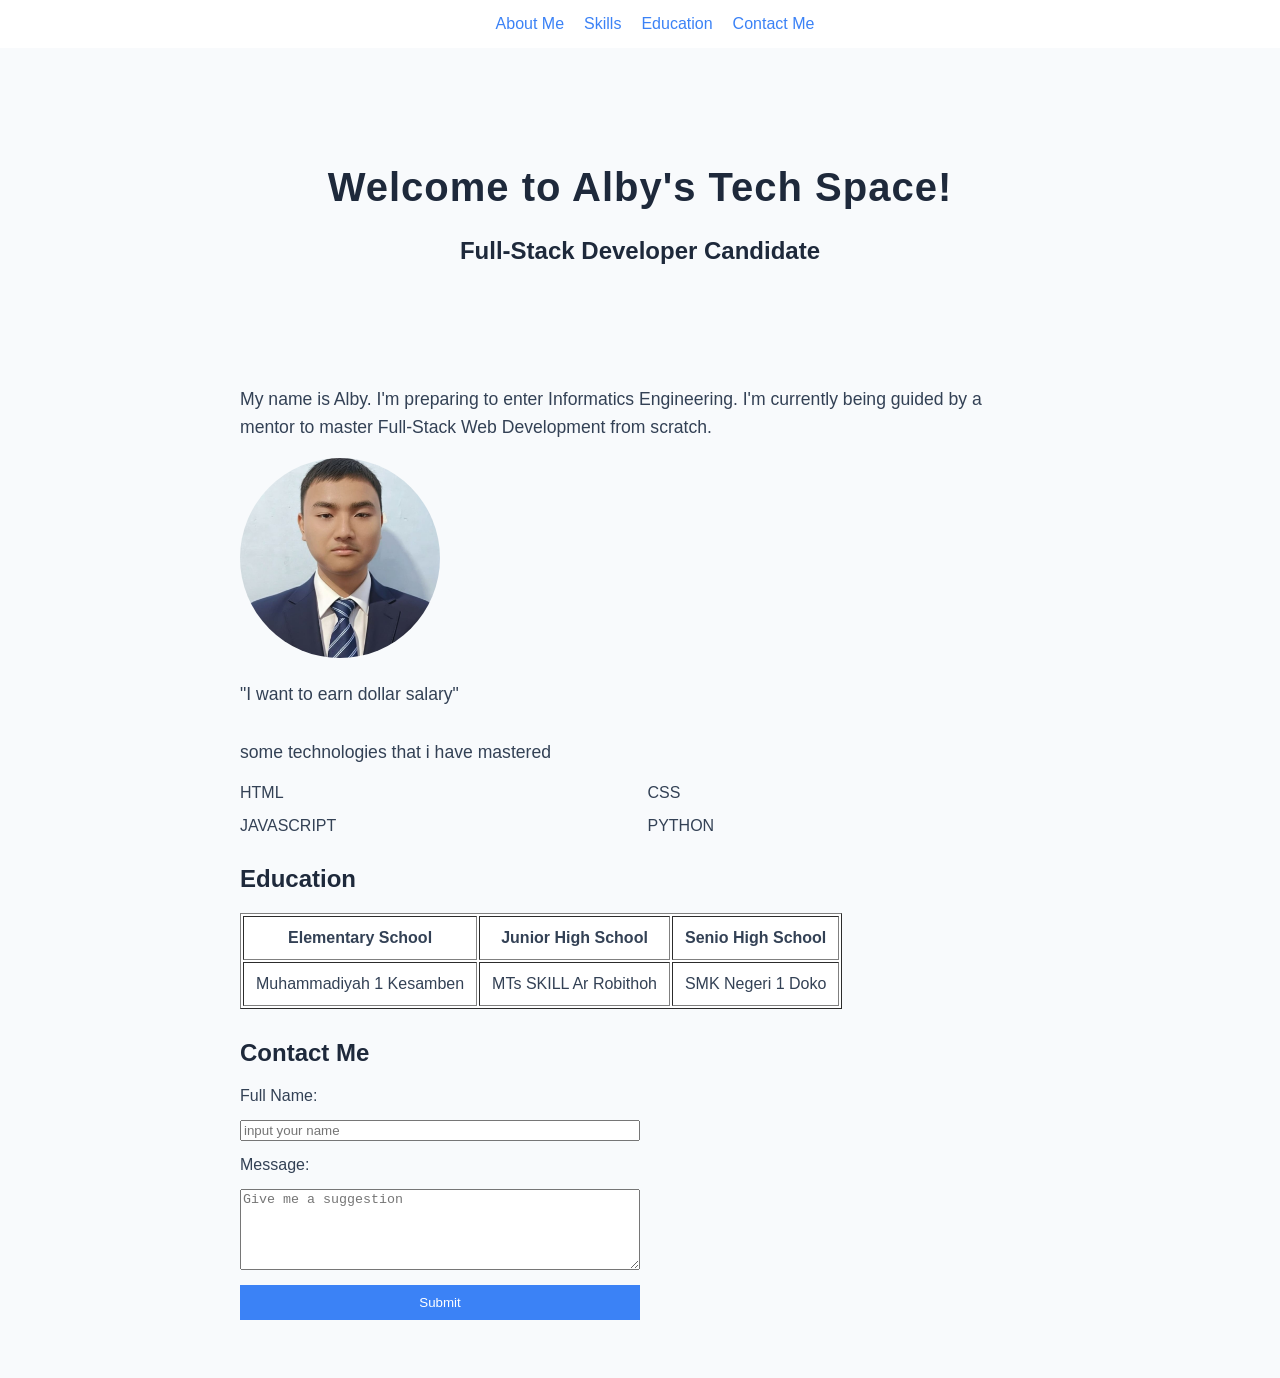
==== portofolio.html @ fc491523 "Basics DOM" ====
<!DOCTYPE html>
<html lang="id">

<head>
    <meta charset="UTF-8">
    <meta name="viewport" content="width=device-width, initial-scale=1.0">
    <link rel="stylesheet" href="style.css">
    <title>Resume Muh. Dhuha Qolby Taqiyya</title>
</head>

<body>
    <header>
        <h1 id="name-title">MUH. DHUHA QOLBY TAQIYYA</h1>
        <h2>Full-Stack Developer Candidate</h2>
    </header>

    <nav>
        <a href="#about">About Me</a>
        <a href="#skill">Skills</a>
        <a href="#education">Education</a>
        <a href="#contact">Contact Me</a>
    </nav>

    <main>
        <section id="about">
            <p>My name is Alby. I'm preparing to enter Informatics Engineering. I'm currently being guided by a mentor
                to master Full-Stack Web Development from scratch.</p>
            <img src="me.jpeg" alt="Alby Photo Profile">
            <p>"I want to earn dollar salary"</p>
        </section>

        <section id="skill">
            <p>some technologies that i have mastered</p>
            <ul>
                <li>HTML</li>
                <li>CSS</li>
                <li>JAVASCRIPT</li>
                <li>PYTHON</li>
            </ul>
        </section>

        <section id="education">
            <h2>Education</h2>

            <table border="1">
                <tr>
                    <th>Elementary School</th>
                    <th>Junior High School</th>
                    <th>Senio High School</th>
                </tr>
                <tr>
                    <td>Muhammadiyah 1 Kesamben</td>
                    <td>MTs SKILL Ar Robithoh</td>
                    <td>SMK Negeri 1 Doko</td>
                </tr>
            </table>
        </section>

        <section id="contact">
            <h2>Contact Me</h2>

            <form>
                <label for="name">Full Name:</label>
                <input type="text" id="name" placeholder="input your name">
                <label for="message">Message:</label>
                <textarea name="message" id="message" placeholder="Give me a suggestion" rows="5" cols="50"></textarea>
                <button id="submit">Submit</button>
            </form>
        </section>
    </main>
    <script src="script.js"></script>
</body>

</html>
---- style.css ----
:root {
            --primary-color: #1e293b;
            --accent-color: #3b82f6;
            --bg-color: #f8fafc;
        }
        
        header {
            padding: 60px 20px;
            text-align: center;
            margin-bottom: 40px;
        }

        body {
            background-color: var(--bg-color);
            font-family: sans-serif;
            color: #334155;
            padding: 20px;
            padding-top: 70px;
        }

        nav {
            display: flex;
            justify-content: center;
            gap: 20px;
            position: fixed;
            top: 0;
            left: 0;
            width: 100%;
            background-color: #ffffff;
            padding: 15px;
        }

        main {
            max-width: 800px;
            margin: 0 auto;
        }

        #about img {
            width: 200px;
            height: 200px;
            border-radius: 50%;
            object-fit: cover;
        }

        h1 {
            color: var(--primary-color);
            font-size: 2.5rem;
            font-weight: 700;
            letter-spacing: 1px;
        }

        h2 {
            color: var(--primary-color);
        }

        p {
            font-size: 1.1rem;
            line-height: 1.6;
        }

        a {
            color: var(--accent-color);
            text-decoration: none;
            transition: color 0.3s ease-in-out;
        }

        a:hover {
            color: #1d4ed8;
            text-decoration: underline;
        }

        img {
            max-width: 100%;
            height: auto;
        }

        table {
            background-color: #ffffff;
        }

        th {
            padding: 12px;
        }

        td {
            padding: 12px;
        }

        section {
            margin-bottom: 30px;
        }

        #skill ul {
            display: grid;
            grid-template-columns: 1fr 1fr;
            gap: 15px;
            padding: 0;
            list-style: none;
        }

        form {
            display: flex;
            flex-direction: column;
            gap: 15px;
            max-width: 400px;
        }

        #submit {
            background-color: var(--accent-color);
            color: #ffffff;
            border: none;
            padding: 10px 20px;
            transition: all 0.3s ease-in-out;
        }

        #submit:hover {
            background-color: #1d4ed8;
            cursor: pointer;
        }

        @media (max-width: 768px) {
            /* All CSS code in here will only be active if the browser screen size is 768px wide or smaller (HP) */

            #skill ul {
                display: grid;
                grid-template-columns: 1fr;
            }
        }
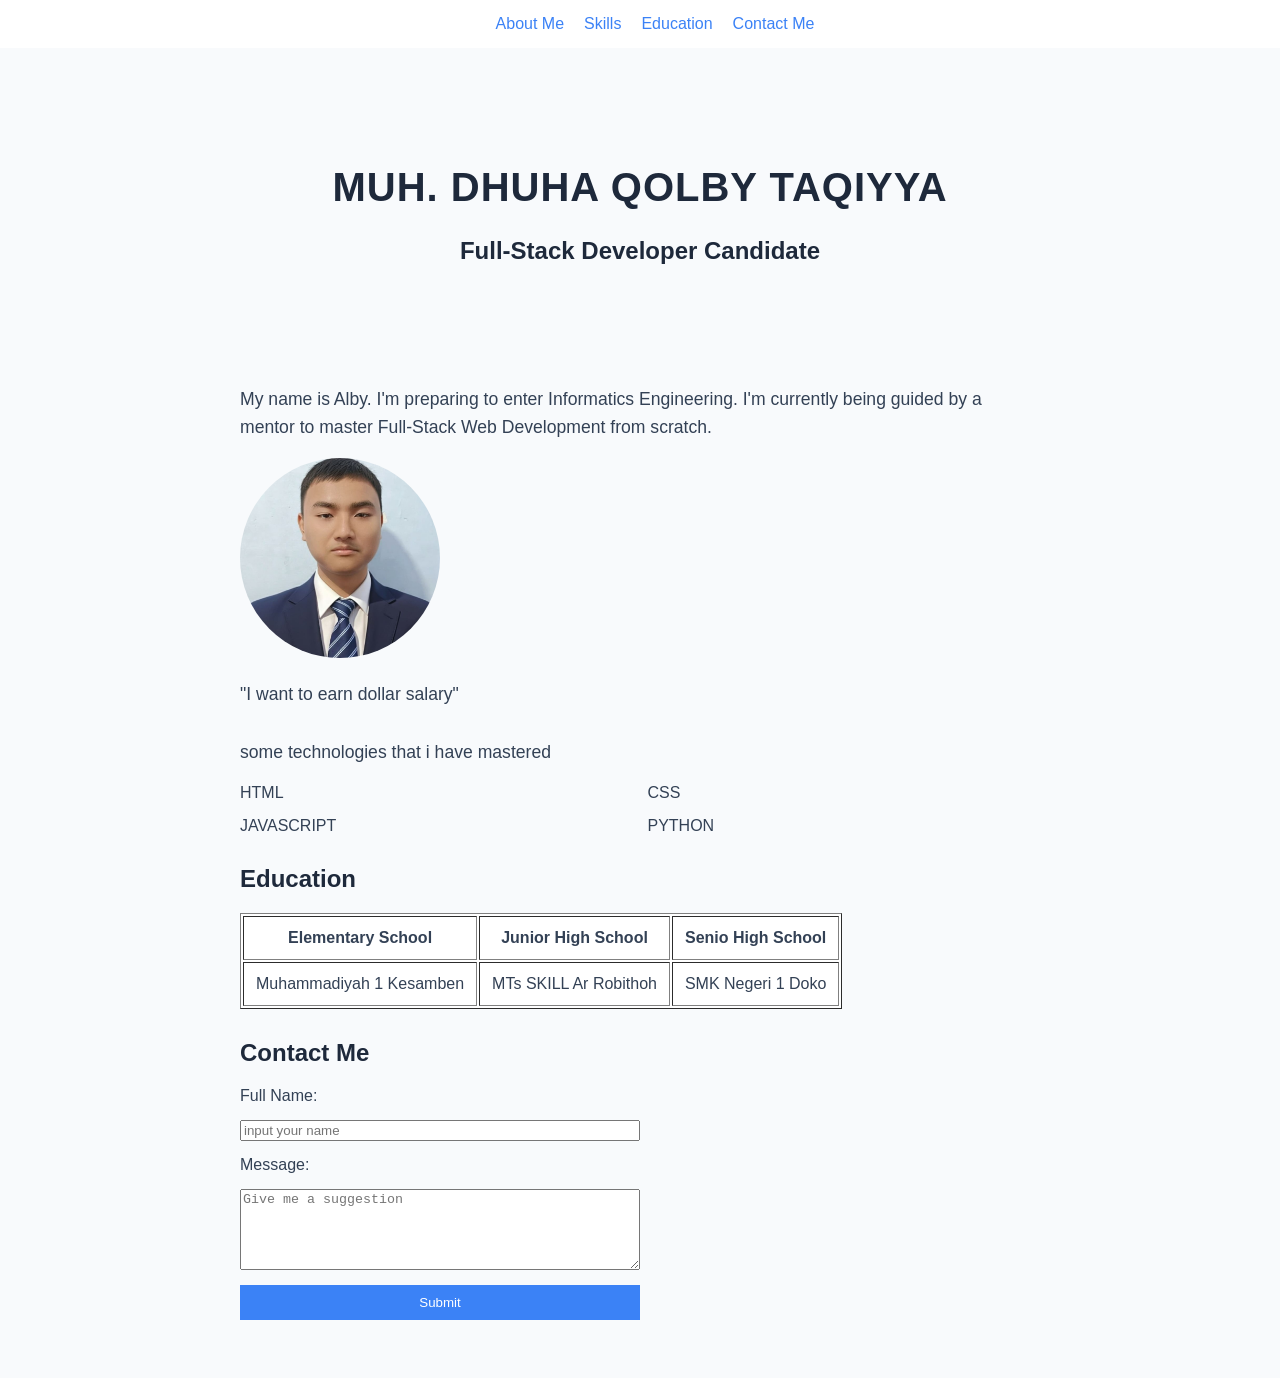
==== commit 1b45d8cf: "Capturing input data with .value" ====
--- a/portofolio.html
+++ b/portofolio.html
@@ -60,8 +60,8 @@
             <h2>Contact Me</h2>
 
             <form>
-                <label for="name">Full Name:</label>
-                <input type="text" id="name" placeholder="input your name">
+                <label for="input-name">Full Name:</label>
+                <input type="text" id="name-input" placeholder="input your name">
                 <label for="message">Message:</label>
                 <textarea name="message" id="message" placeholder="Give me a suggestion" rows="5" cols="50"></textarea>
                 <button id="submit">Submit</button>
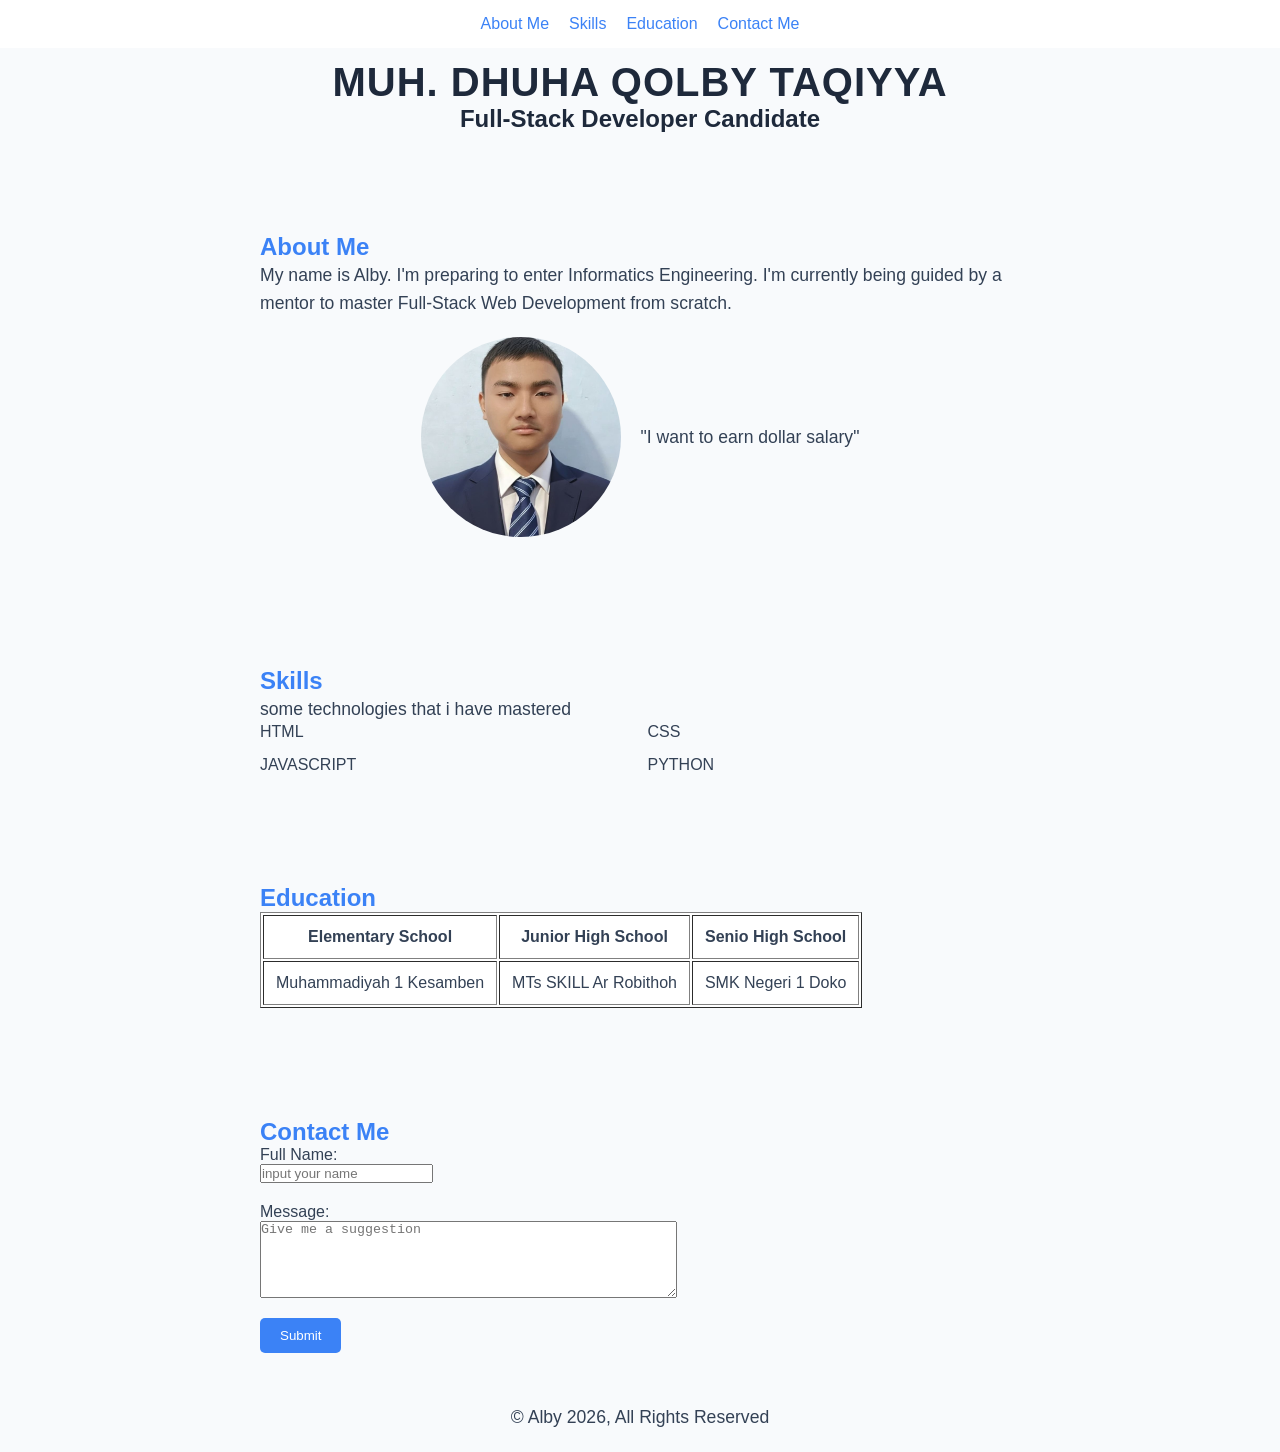
==== commit d8cfbc71: "CSS remake layout" ====
--- a/portofolio.html
+++ b/portofolio.html
@@ -23,13 +23,17 @@
 
     <main>
         <section id="about">
+            <h2 class="subtitle">About Me</h2>
             <p>My name is Alby. I'm preparing to enter Informatics Engineering. I'm currently being guided by a mentor
                 to master Full-Stack Web Development from scratch.</p>
-            <img src="me.jpeg" alt="Alby Photo Profile">
-            <p>"I want to earn dollar salary"</p>
+                <div class="profile">
+                    <img src="me.jpeg" alt="Alby Photo Profile">
+                    <p>"I want to earn dollar salary"</p>
+                </div>
         </section>
 
         <section id="skill">
+            <h2 class="subtitle">Skills</h2>
             <p>some technologies that i have mastered</p>
             <ul>
                 <li>HTML</li>
@@ -40,8 +44,7 @@
         </section>
 
         <section id="education">
-            <h2>Education</h2>
-
+            <h2 class="subtitle">Education</h2>
             <table border="1">
                 <tr>
                     <th>Elementary School</th>
@@ -57,16 +60,27 @@
         </section>
 
         <section id="contact">
-            <h2>Contact Me</h2>
+            <h2 class="subtitle">Contact Me</h2>
 
-            <form>
-                <label for="input-name">Full Name:</label>
-                <input type="text" id="name-input" placeholder="input your name">
-                <label for="message">Message:</label>
-                <textarea name="message" id="message" placeholder="Give me a suggestion" rows="5" cols="50"></textarea>
-                <button id="submit">Submit</button>
+            <form class="container-form">
+                <div class="name">
+                    <label for="input-name">Full Name:</label>
+                    <input type="text" id="input-name" placeholder="input your name">
+                </div>
+
+                <div class="message">
+                    <label for="message">Message:</label>
+                    <textarea name="message" id="message" placeholder="Give me a suggestion" rows="5" cols="50"></textarea>
+                </div>
             </form>
+            
+            <button id="submit">Submit</button>
+        
         </section>
+
+        <footer id="copyright">
+            <p>&copy; Alby 2026, All Rights Reserved</p>
+        </footer>
     </main>
     <script src="script.js"></script>
 </body>
--- a/style.css
+++ b/style.css
@@ -1,128 +1,190 @@
 :root {
-            --primary-color: #1e293b;
-            --accent-color: #3b82f6;
-            --bg-color: #f8fafc;
-        }
-        
-        header {
-            padding: 60px 20px;
-            text-align: center;
-            margin-bottom: 40px;
-        }
+    --primary-color: #1e293b;
+    --accent-color: #3b82f6;
+    --bg-color: #f8fafc;
+}
 
-        body {
-            background-color: var(--bg-color);
-            font-family: sans-serif;
-            color: #334155;
-            padding: 20px;
-            padding-top: 70px;
-        }
+* {
+    margin: 0;
+    padding: 0;
+    box-sizing: border-box;
+}
 
-        nav {
-            display: flex;
-            justify-content: center;
-            gap: 20px;
-            position: fixed;
-            top: 0;
-            left: 0;
-            width: 100%;
-            background-color: #ffffff;
-            padding: 15px;
-        }
+header {
+    padding: 0 20px;
+    text-align: center;
+    margin-bottom: 40px;
+}
 
-        main {
-            max-width: 800px;
-            margin: 0 auto;
-        }
+body {
+    background-color: var(--bg-color);
+    font-family: sans-serif;
+    color: #334155;
+    padding: 20px;
+    padding-top: 60px;
+}
 
-        #about img {
-            width: 200px;
-            height: 200px;
-            border-radius: 50%;
-            object-fit: cover;
-        }
+nav {
+    display: flex;
+    justify-content: center;
+    gap: 20px;
+    position: fixed;
+    top: 0;
+    left: 0;
+    width: 100%;
+    background-color: #ffffff;
+    padding: 15px;
+}
 
-        h1 {
-            color: var(--primary-color);
-            font-size: 2.5rem;
-            font-weight: 700;
-            letter-spacing: 1px;
-        }
+a {
+    color: var(--accent-color);
+    text-decoration: none;
+    transition: color 0.3s ease-in-out;
+}
 
-        h2 {
-            color: var(--primary-color);
-        }
+a:hover {
+    color: #1d4ed8;
+    text-decoration: underline;
+}
 
-        p {
-            font-size: 1.1rem;
-            line-height: 1.6;
-        }
+main {
+    max-width: 800px;
+    margin: 0 auto;
+}
 
-        a {
-            color: var(--accent-color);
-            text-decoration: none;
-            transition: color 0.3s ease-in-out;
-        }
+#about {
+    padding: 20px;
+    padding-top: 60px;
+}
 
-        a:hover {
-            color: #1d4ed8;
-            text-decoration: underline;
-        }
+.profile {
+    display: flex;
+    justify-content: center;
+    align-items: center;
+    gap: 20px;
+    padding: 20px;
+}
 
-        img {
-            max-width: 100%;
-            height: auto;
-        }
+.profile img {
+    width: 200px;
+    height: 200px;
+    border-radius: 50%;
+    object-fit: cover;
+}
 
-        table {
-            background-color: #ffffff;
-        }
+img {
+    max-width: 100%;
+    height: auto;
+}
 
-        th {
-            padding: 12px;
-        }
+h1 {
+    color: var(--primary-color);
+    font-size: 2.5rem;
+    font-weight: 700;
+    letter-spacing: 1px;
+}
 
-        td {
-            padding: 12px;
-        }
+h2 {
+    color: var(--primary-color);
+}
 
-        section {
-            margin-bottom: 30px;
-        }
+.subtitle {
+    color: var(--accent-color);
+}
 
-        #skill ul {
-            display: grid;
-            grid-template-columns: 1fr 1fr;
-            gap: 15px;
-            padding: 0;
-            list-style: none;
-        }
+p {
+    font-size: 1.1rem;
+    line-height: 1.6;
+}
 
-        form {
-            display: flex;
-            flex-direction: column;
-            gap: 15px;
-            max-width: 400px;
-        }
+#skill {
+    padding: 20px;
+    padding-top: 60px;
+}
 
-        #submit {
-            background-color: var(--accent-color);
-            color: #ffffff;
-            border: none;
-            padding: 10px 20px;
-            transition: all 0.3s ease-in-out;
-        }
+#education {
+    padding: 20px;
+    padding-top: 60px;
+}
 
-        #submit:hover {
-            background-color: #1d4ed8;
-            cursor: pointer;
-        }
+table {
+    background-color: #ffffff;
+}
 
-        @media (max-width: 768px) {
-            /* All CSS code in here will only be active if the browser screen size is 768px wide or smaller (HP) */
+th {
+    padding: 12px;
+}
 
-            #skill ul {
-                display: grid;
-                grid-template-columns: 1fr;
-            }
-        }+td {
+    padding: 12px;
+}
+
+section {
+    margin-bottom: 30px;
+}
+
+#skill ul {
+    display: grid;
+    grid-template-columns: 1fr 1fr;
+    gap: 15px;
+    padding: 0;
+    list-style: none;
+}
+
+#contact {
+    padding: 20px;
+    padding-top: 60px;
+}
+
+form {
+    padding: 20px;
+}
+
+#input-name {
+    display: flex;
+    flex-direction: column;
+}
+
+#message {
+    display: flex;
+    flex-direction: column;
+}
+
+.container-form {
+    padding: 0;
+    margin-bottom: 20px;
+}
+
+.name {
+    padding-bottom: 20px;
+}
+
+#submit {
+    display: flex;
+    flex-direction: column;
+    background-color: var(--accent-color);
+    color: #ffffff;
+    border: none;
+    border-radius: 5px;
+    padding: 10px 20px;
+    transition: all 0.3s ease-in-out;
+}
+
+#submit:hover {
+    background-color: #1d4ed8;
+    cursor: pointer;
+}
+
+#copyright {
+    display: flex;
+    justify-content: center;
+}
+
+@media (max-width: 768px) {
+    /* All CSS code in here will only be active if the browser screen size is 768px wide or smaller (HP) */
+
+    #skill ul {
+        display: grid;
+        grid-template-columns: 1fr;
+    }
+}
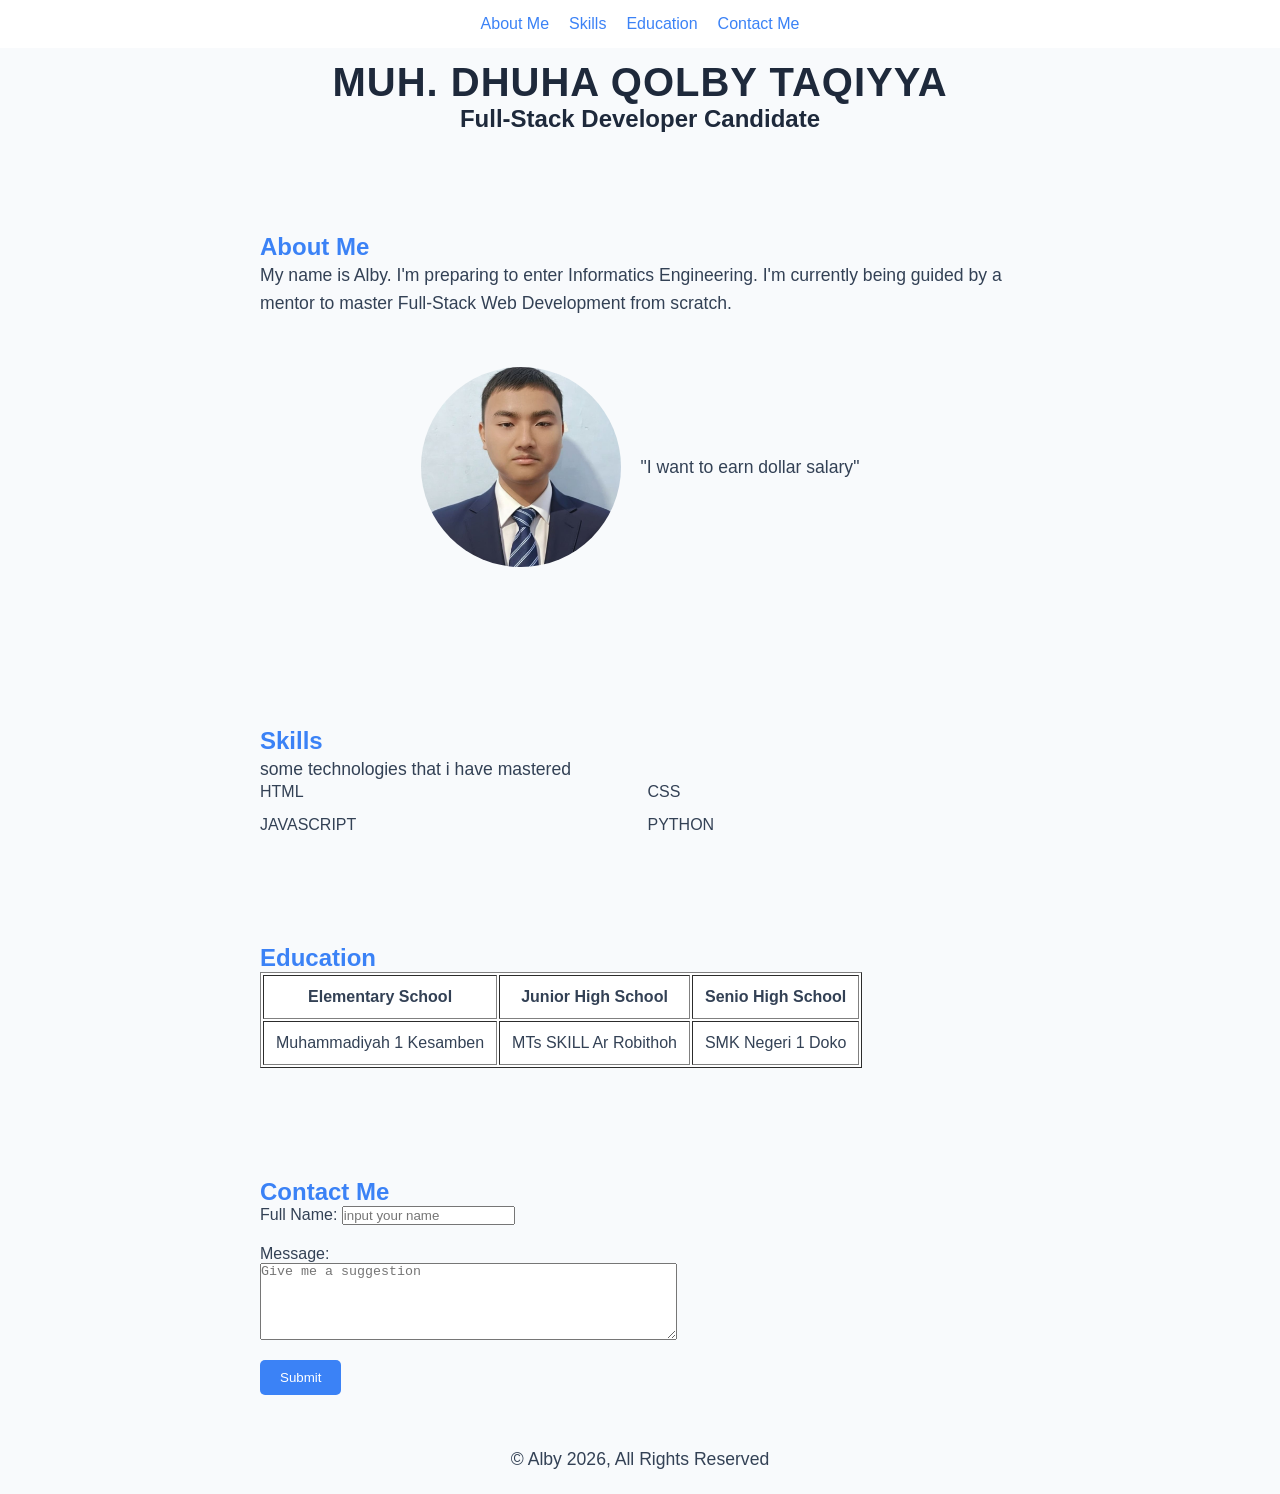
==== commit c6763dea: "Validation system" ====
--- a/portofolio.html
+++ b/portofolio.html
@@ -26,10 +26,10 @@
             <h2 class="subtitle">About Me</h2>
             <p>My name is Alby. I'm preparing to enter Informatics Engineering. I'm currently being guided by a mentor
                 to master Full-Stack Web Development from scratch.</p>
-                <div class="profile">
-                    <img src="me.jpeg" alt="Alby Photo Profile">
-                    <p>"I want to earn dollar salary"</p>
-                </div>
+            <div class="profile">
+                <img src="me.jpeg" alt="Alby Photo Profile">
+                <p>"I want to earn dollar salary"</p>
+            </div>
         </section>
 
         <section id="skill">
@@ -64,18 +64,19 @@
 
             <form class="container-form">
                 <div class="name">
-                    <label for="input-name">Full Name:</label>
-                    <input type="text" id="input-name" placeholder="input your name">
+                    <label for="name-input">Full Name:</label>
+                    <input type="text" id="name-input" placeholder="input your name">
                 </div>
 
                 <div class="message">
                     <label for="message">Message:</label>
-                    <textarea name="message" id="message" placeholder="Give me a suggestion" rows="5" cols="50"></textarea>
+                    <textarea name="message" id="message" placeholder="Give me a suggestion" rows="5"
+                        cols="50"></textarea>
                 </div>
             </form>
-            
+
             <button id="submit">Submit</button>
-        
+
         </section>
 
         <footer id="copyright">
--- a/style.css
+++ b/style.css
@@ -62,7 +62,7 @@
     justify-content: center;
     align-items: center;
     gap: 20px;
-    padding: 20px;
+    padding: 50px;
 }
 
 .profile img {
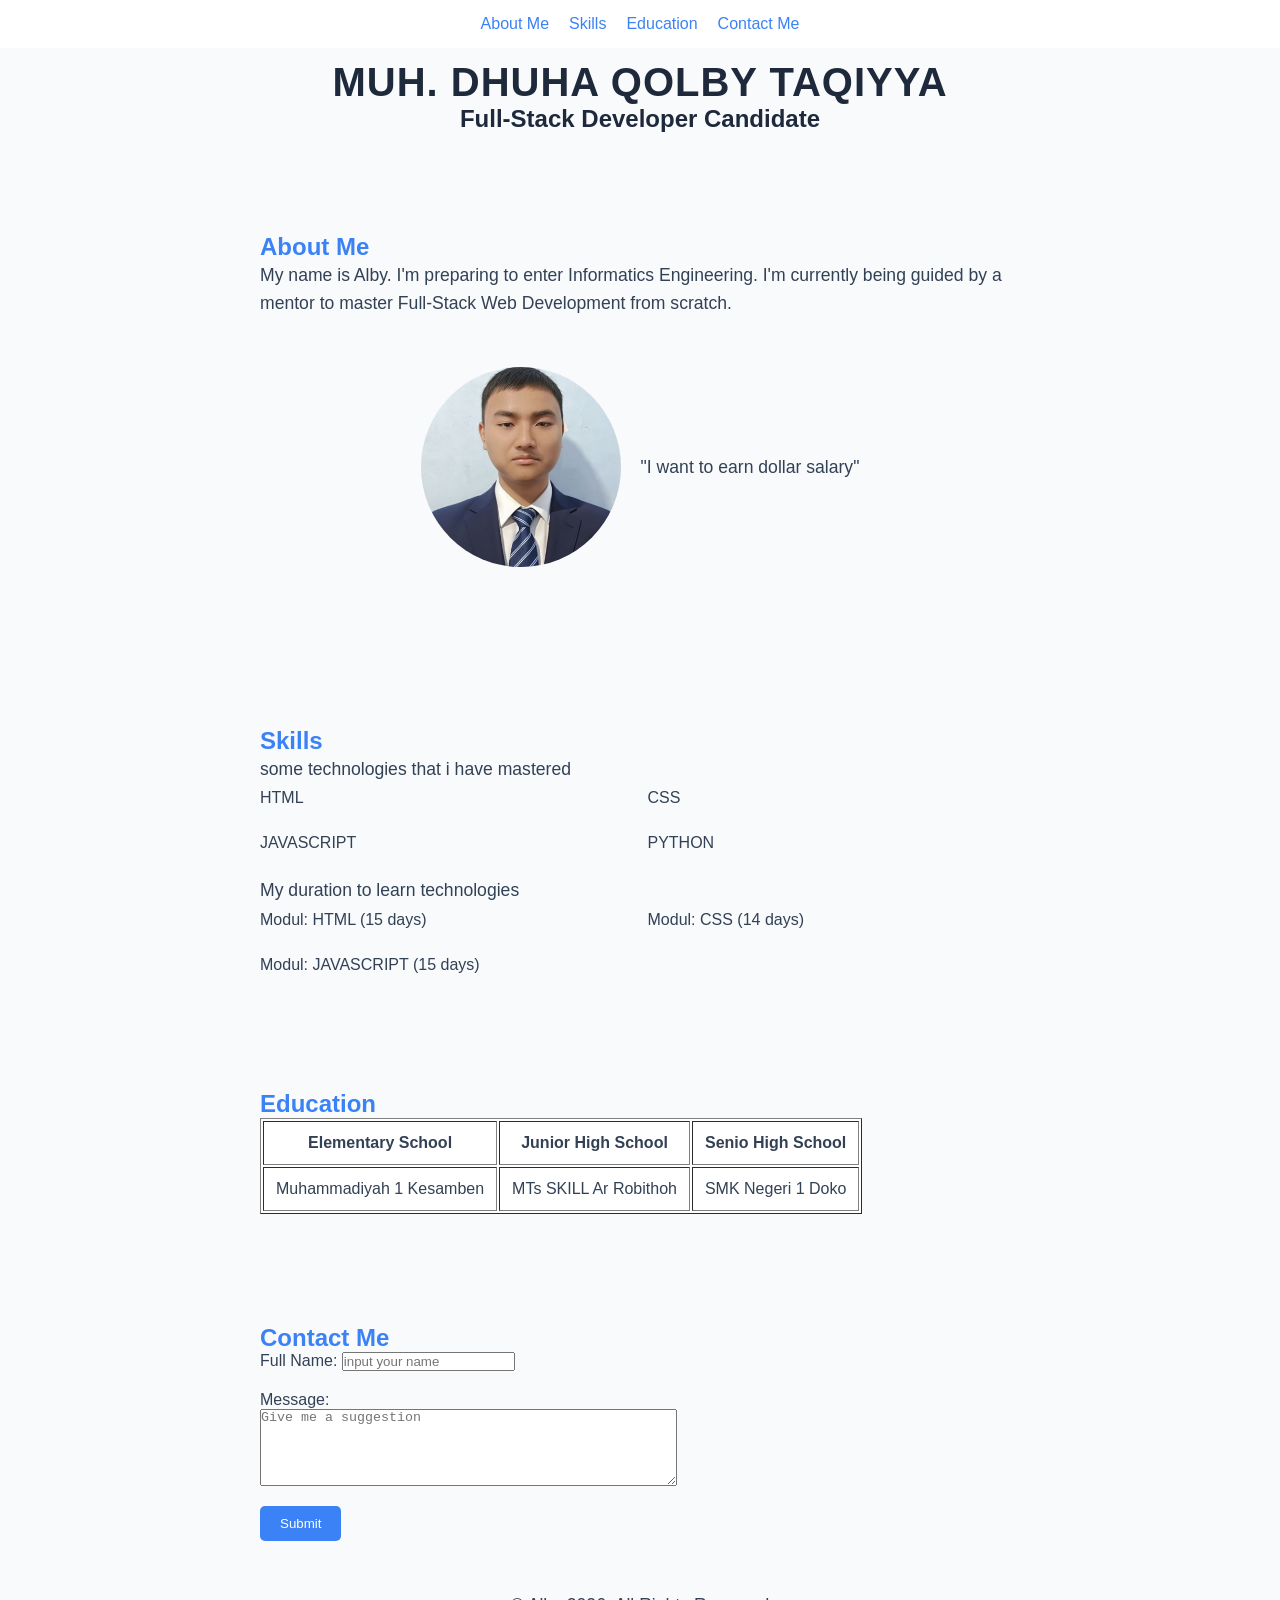
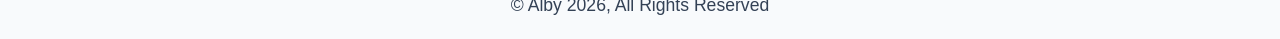
==== commit 5dd2f49f: "Render Data to HTML (Display lots of data to the Website Screen)" ====
--- a/portofolio.html
+++ b/portofolio.html
@@ -41,7 +41,12 @@
                 <li>JAVASCRIPT</li>
                 <li>PYTHON</li>
             </ul>
+            <br>
+            <p>My duration to learn technologies</p>
+            <ul id="history-list"></ul>
+        
         </section>
+        
 
         <section id="education">
             <h2 class="subtitle">Education</h2>
--- a/style.css
+++ b/style.css
@@ -14,6 +14,12 @@
     padding: 0 20px;
     text-align: center;
     margin-bottom: 40px;
+}
+
+.active-title {
+    color: #1d4ed8;
+    font-size: 3rem;
+    text-shadow: 2px 2px 4px rgba(0, 0, 0, 0.4);
 }
 
 body {
@@ -102,6 +108,15 @@
     padding-top: 60px;
 }
 
+#skill ul {
+    display: grid;
+    grid-template-columns: 1fr 1fr;
+    gap: 15px;
+    padding: 0;
+    line-height: 30px;
+    list-style: none;
+}
+
 #education {
     padding: 20px;
     padding-top: 60px;
@@ -123,13 +138,6 @@
     margin-bottom: 30px;
 }
 
-#skill ul {
-    display: grid;
-    grid-template-columns: 1fr 1fr;
-    gap: 15px;
-    padding: 0;
-    list-style: none;
-}
 
 #contact {
     padding: 20px;
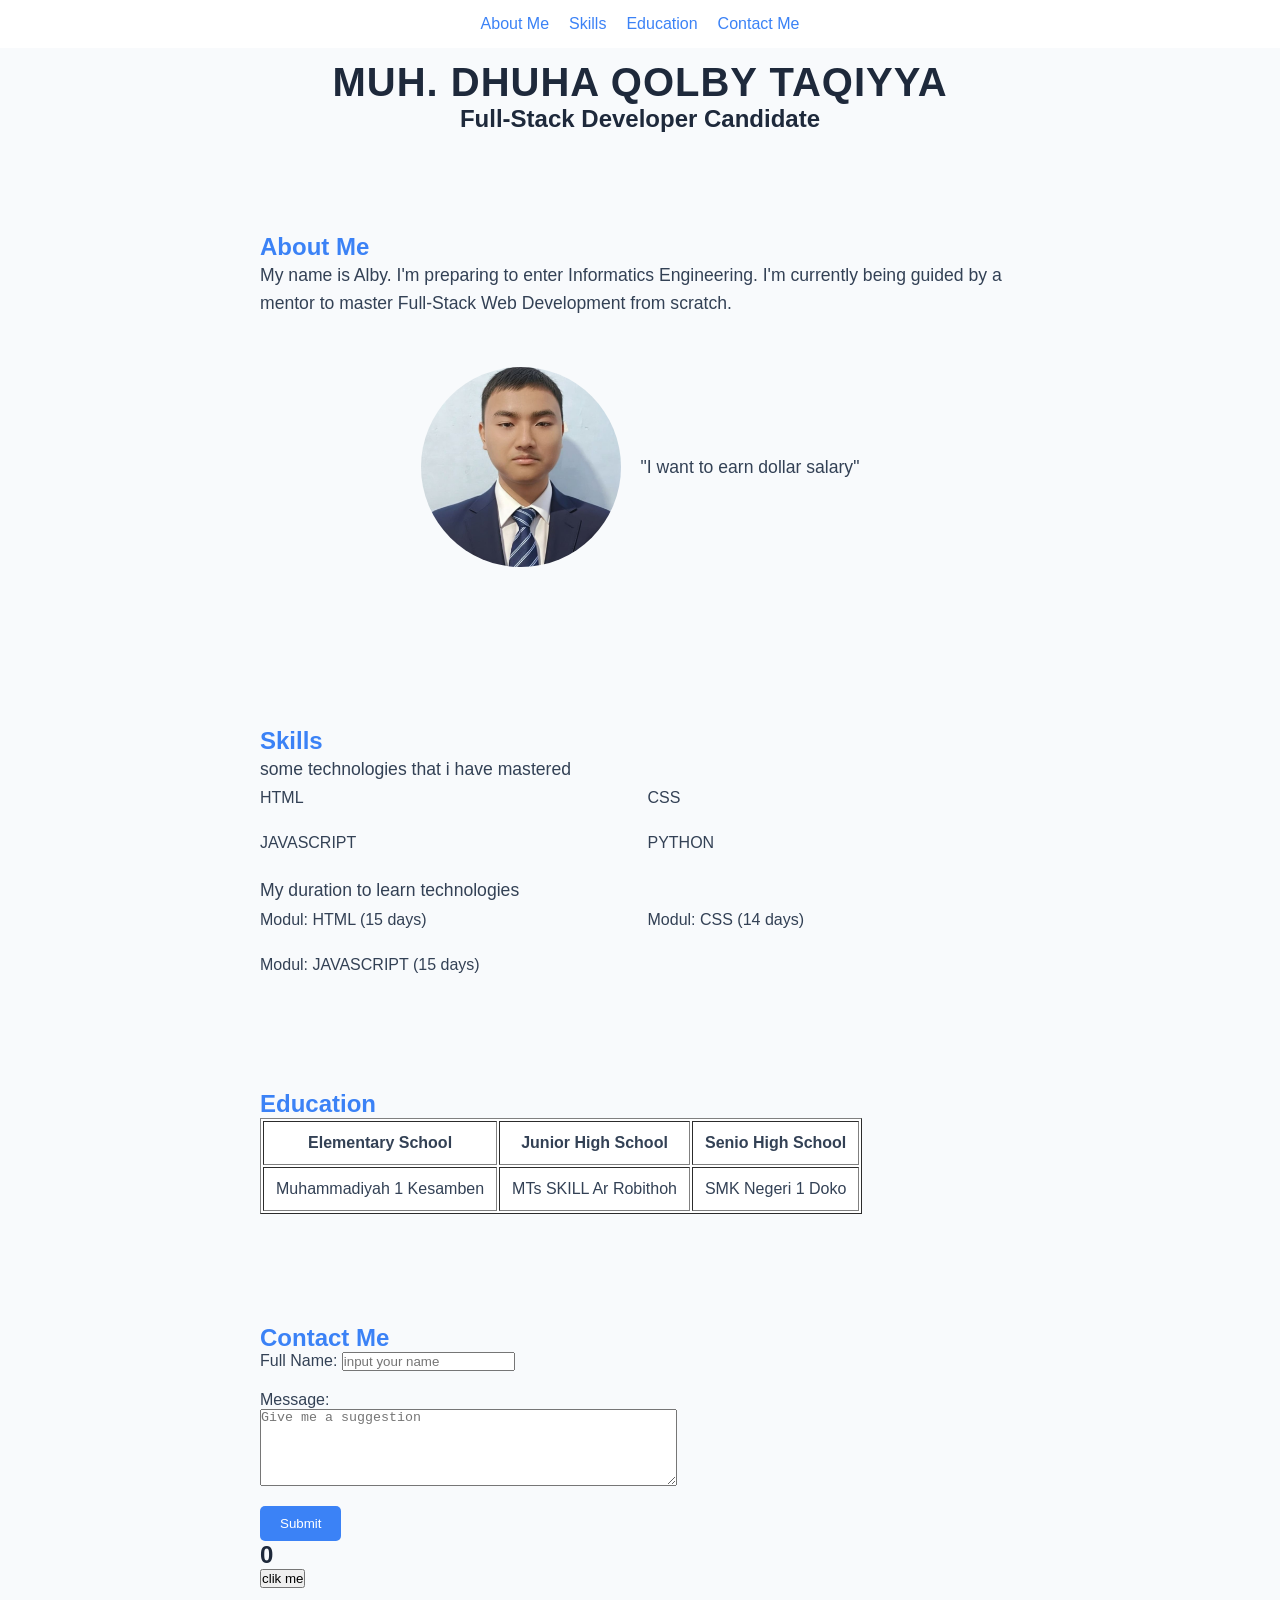
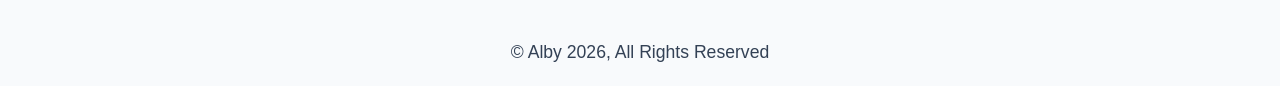
==== commit b1a22a63: "mini project with localStorgae" ====
--- a/portofolio.html
+++ b/portofolio.html
@@ -82,6 +82,11 @@
 
             <button id="submit">Submit</button>
 
+            <div class="counter-box">
+                <h2 id="counter-display">0</h2>
+                <button id="increment-btn">clik me</button>
+            </div>
+
         </section>
 
         <footer id="copyright">
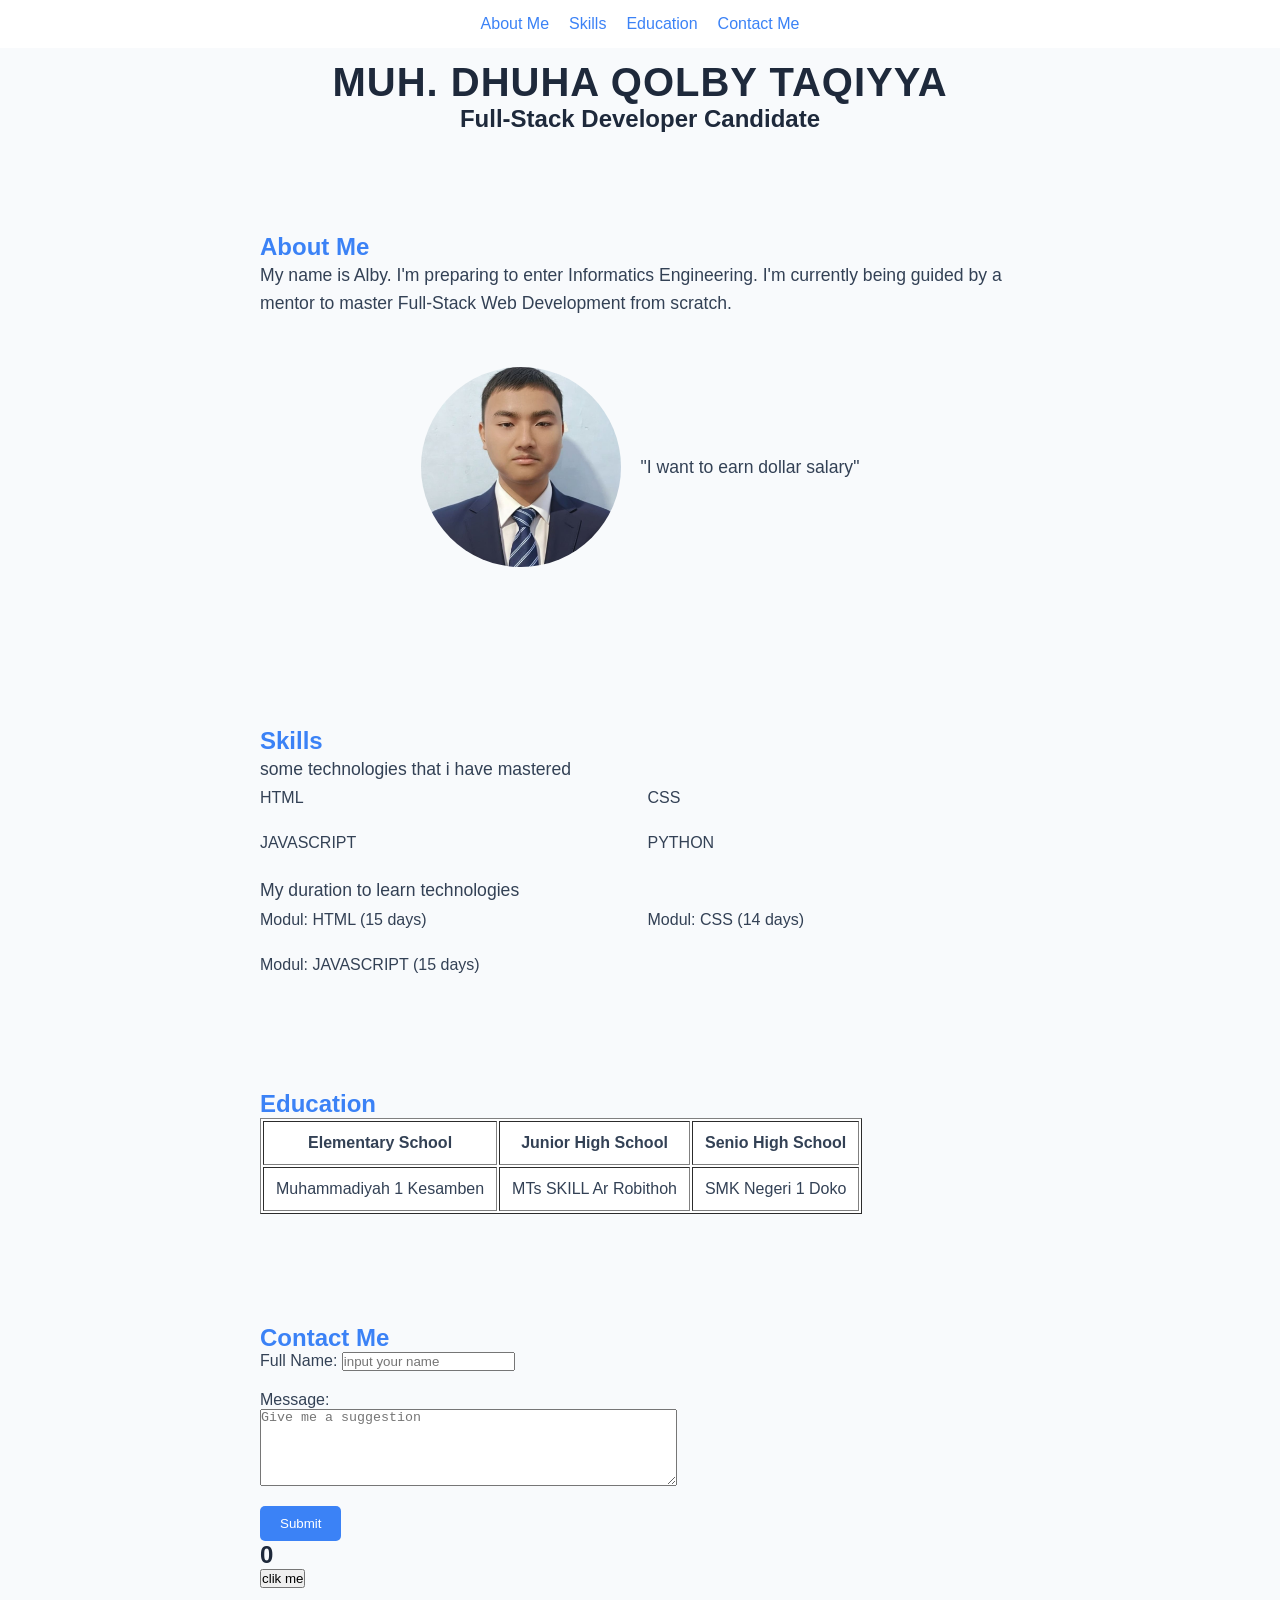
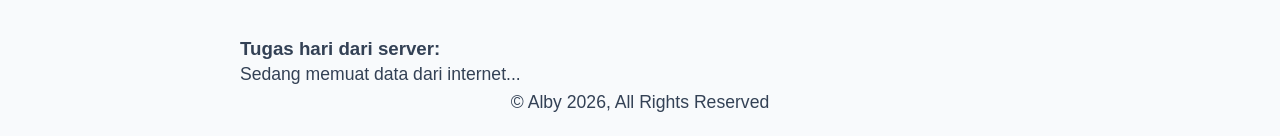
==== commit c77e8ed6: "fetch API" ====
--- a/portofolio.html
+++ b/portofolio.html
@@ -89,6 +89,11 @@
 
         </section>
 
+        <div class="api-box">
+            <h3>Tugas hari dari server:</h3>
+            <p id="api-title">Sedang memuat data dari internet...</p>
+        </div>
+
         <footer id="copyright">
             <p>&copy; Alby 2026, All Rights Reserved</p>
         </footer>
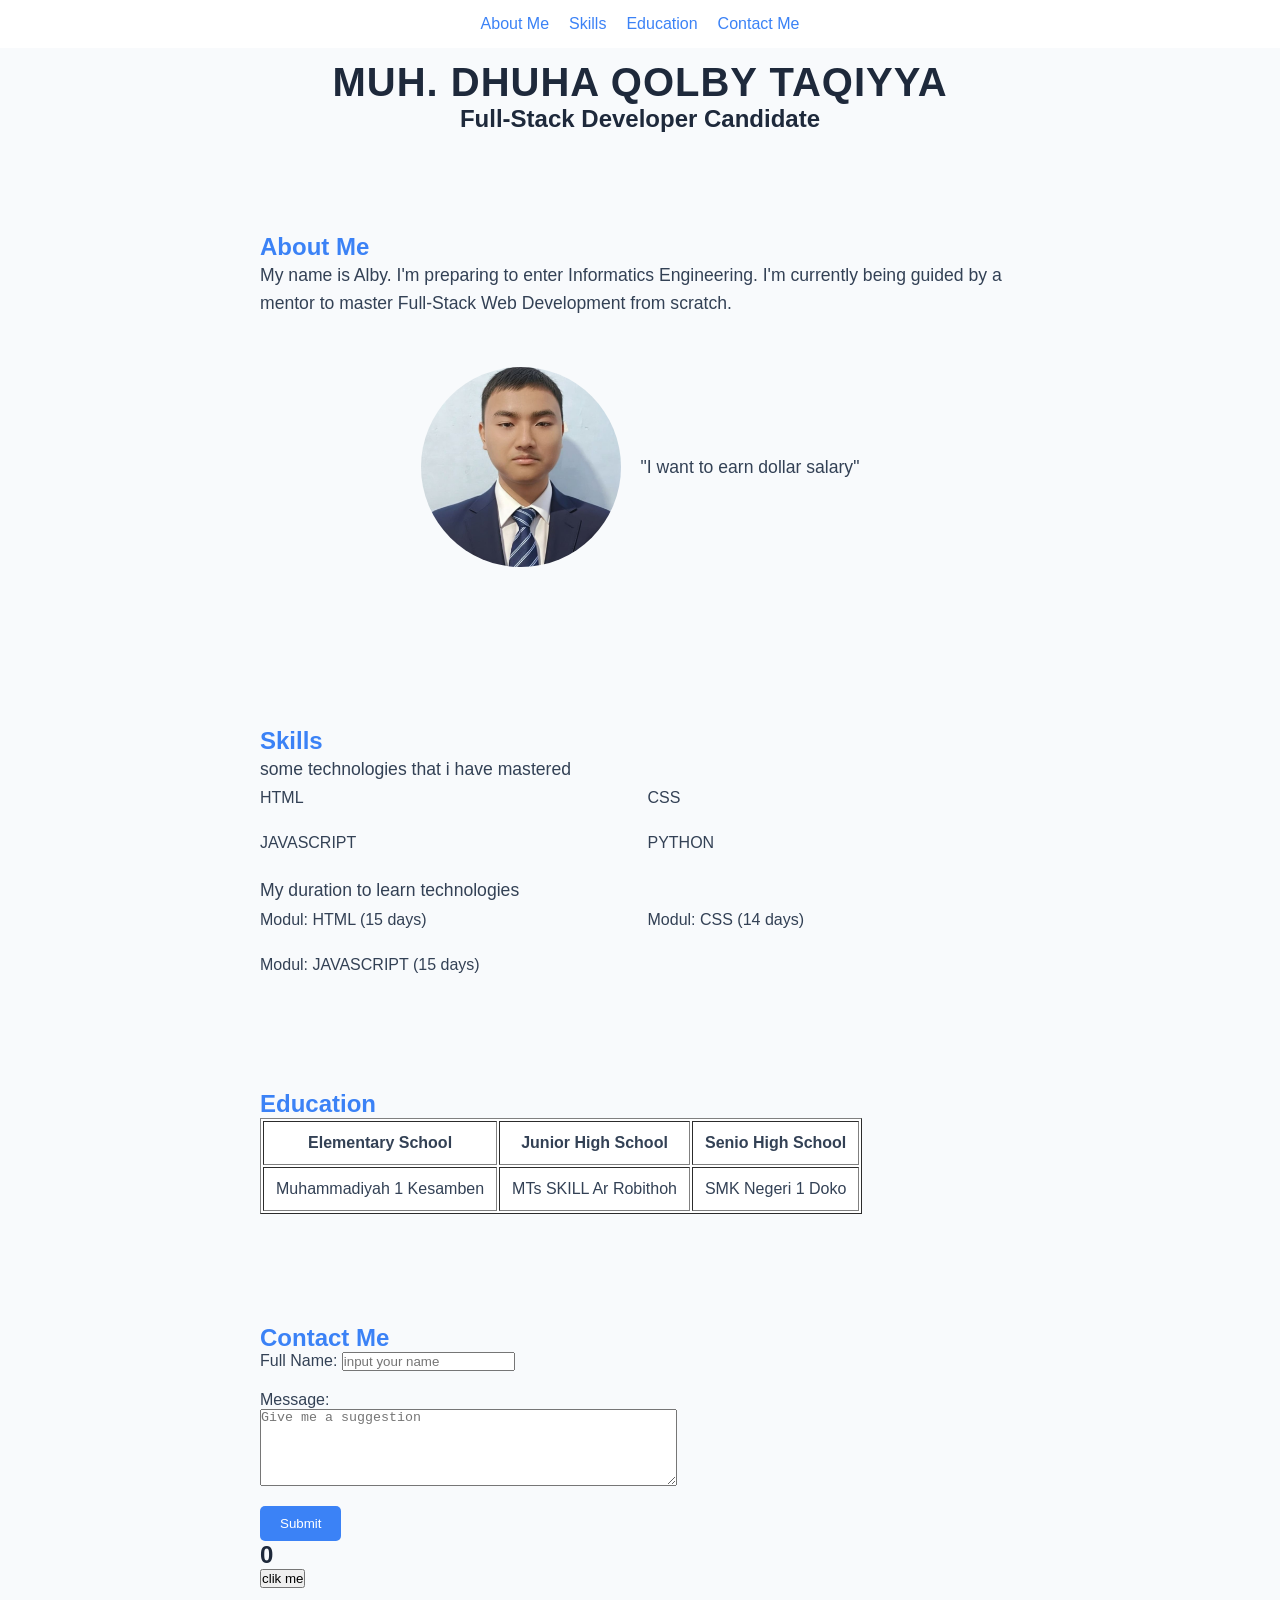
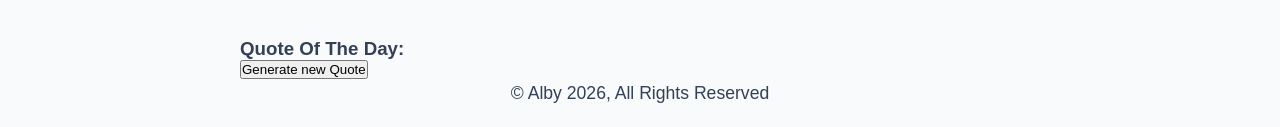
==== commit e8738d25: "Generate random Quotes" ====
--- a/portofolio.html
+++ b/portofolio.html
@@ -90,8 +90,10 @@
         </section>
 
         <div class="api-box">
-            <h3>Tugas hari dari server:</h3>
-            <p id="api-title">Sedang memuat data dari internet...</p>
+            <h3>Quote Of The Day:</h3>
+            <p id="api-quote" style="font-style: italic;"></p>
+            <p id="api-author"></p>
+            <button id="btn-api">Generate new Quote</button>
         </div>
 
         <footer id="copyright">
